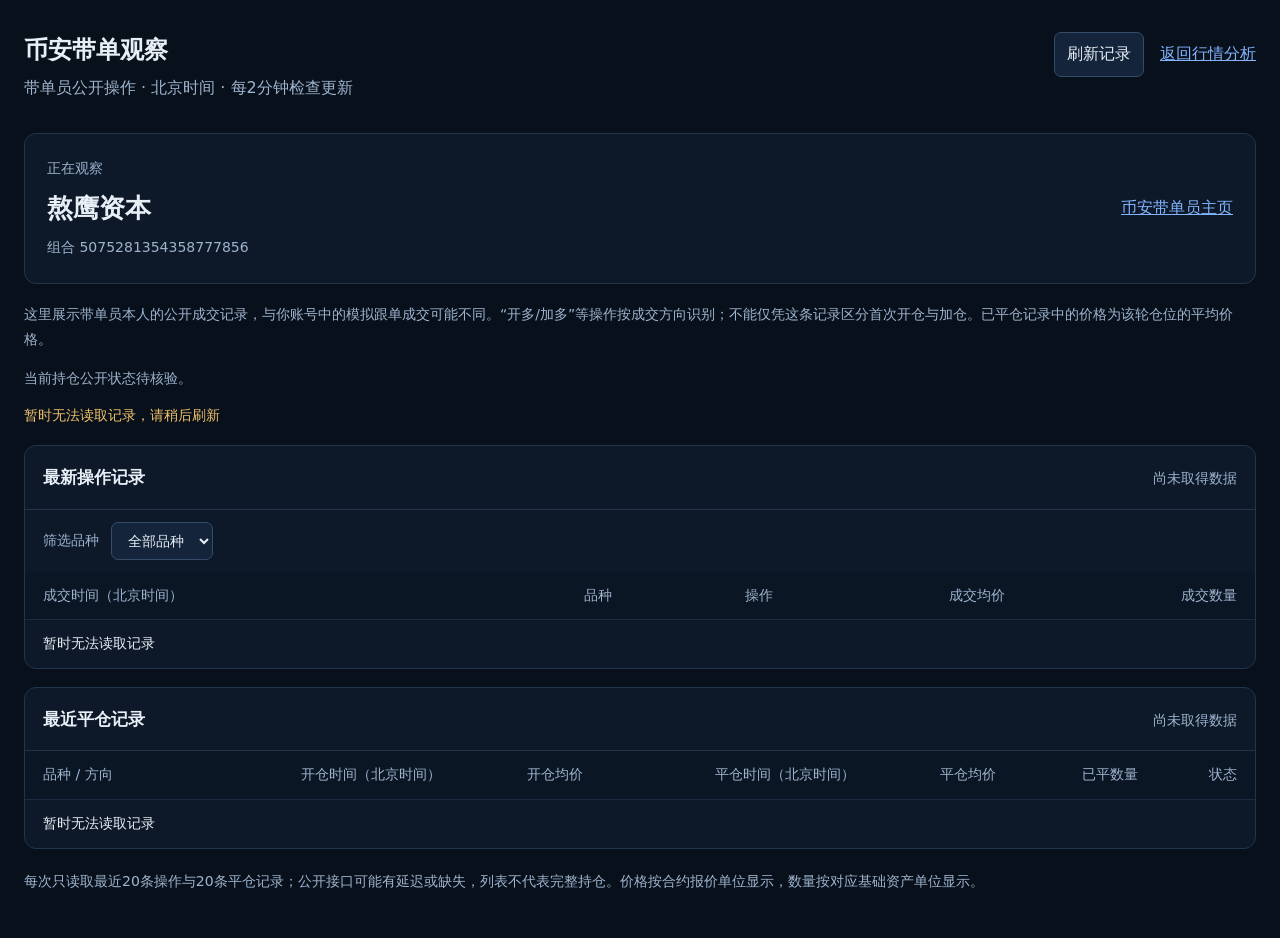
==== public/copy-trading.html @ 7569a9ee "Add authenticated public Binance lead trader observer" ====
<!DOCTYPE html>
<html lang="zh-CN">
<head>
<meta charset="utf-8">
<meta name="viewport" content="width=device-width, initial-scale=1">
<title>币安带单观察 · 最新操作</title>
<link rel="stylesheet" href="paper-trading.css">
<link rel="stylesheet" href="copy-trading.css?v=20261126a">
</head>
<body class="app-page page-binance-copy">
<main class="ui-page-shell">
  <header class="unified-page-header">
    <div class="unified-page-header-copy"><h1>币安带单观察</h1><p>带单员公开操作 · 北京时间 · 每2分钟检查更新</p></div>
    <div class="unified-page-header-actions"><button id="refresh" type="button">刷新记录</button><a href="./">返回行情分析</a></div>
  </header>
  <section class="copy-profile" aria-label="带单员信息">
    <div><span class="eyebrow">正在观察</span><h2 id="trader-name">熬鹰资本</h2><p>组合 5075281354358777856</p></div>
    <a href="https://www.binance.bh/zh-CN/copy-trading/lead-details/5075281354358777856?timeRange=30D" target="_blank" rel="noopener noreferrer">币安带单员主页</a>
  </section>
  <p class="copy-note">这里展示带单员本人的公开成交记录，与你账号中的模拟跟单成交可能不同。“开多/加多”等操作按成交方向识别；不能仅凭这条记录区分首次开仓与加仓。已平仓记录中的价格为该轮仓位的平均价格。</p>
  <p id="position-visibility" class="copy-note">正在核验当前持仓公开状态…</p>
  <p id="refresh-state" role="status" aria-live="polite">正在读取最新记录…</p>
  <section class="copy-panel" aria-labelledby="orders-title">
    <div class="copy-panel-head"><h2 id="orders-title">最新操作记录</h2><span id="orders-state">正在读取…</span></div>
    <label class="copy-filter">筛选品种 <select id="symbol-filter"><option value="">全部品种</option></select></label>
    <div class="copy-table-scroll"><table><thead><tr><th>成交时间（北京时间）</th><th>品种</th><th>操作</th><th>成交均价</th><th>成交数量</th></tr></thead><tbody id="orders-body"><tr><td colspan="5">正在读取…</td></tr></tbody></table></div>
  </section>
  <section class="copy-panel" aria-labelledby="positions-title">
    <div class="copy-panel-head"><h2 id="positions-title">最近平仓记录</h2><span id="positions-state">正在读取…</span></div>
    <div class="copy-table-scroll"><table><thead><tr><th>品种 / 方向</th><th>开仓时间（北京时间）</th><th>开仓均价</th><th>平仓时间（北京时间）</th><th>平仓均价</th><th>已平数量</th><th>状态</th></tr></thead><tbody id="positions-body"><tr><td colspan="7">正在读取…</td></tr></tbody></table></div>
  </section>
  <p class="copy-footnote">每次只读取最近20条操作与20条平仓记录；公开接口可能有延迟或缺失，列表不代表完整持仓。价格按合约报价单位显示，数量按对应基础资产单位显示。</p>
</main>
<script src="copy-trading.js?v=20261126a"></script>
</body>
</html>
---- public/paper-trading.css ----
:root {
  --bg: #06111a;
  --panel: #0b1925;
  --panel-2: #0e1f2d;
  --panel-3: #122534;
  --border: rgba(153, 184, 207, .14);
  --border-strong: rgba(153, 184, 207, .24);
  --text: #f2f6f9;
  --muted: #8298aa;
  --gold: #d7a33d;
  --gold-soft: rgba(215, 163, 61, .13);
  --green: #28d69d;
  --red: #ff6572;
  --blue: #64a4ff;
  --shadow: 0 16px 42px rgba(0, 0, 0, .22);
  --font: "Noto Sans SC", "Source Han Sans SC", "PingFang SC", "Microsoft YaHei UI", system-ui, sans-serif;
}

* { box-sizing: border-box; }
html { background: var(--bg); }
body {
  margin: 0; min-width: 320px; min-height: 100vh; color: var(--text); background: var(--bg);
  font: 14px/1.55 var(--font); -webkit-font-smoothing: antialiased;
}
button, input, textarea, select { font: inherit; }
button { color: inherit; }
button:focus-visible, input:focus-visible, textarea:focus-visible, select:focus-visible {
  outline: 2px solid rgba(100, 164, 255, .75); outline-offset: 2px;
}
.app-shell { min-height: 100vh; }
.brand-mark {
  width: 38px; height: 38px; flex: 0 0 auto; display: grid; place-items: center; color: #efb84f;
  border: 1px solid rgba(215,163,61,.38); border-radius: 10px; background: var(--gold-soft);
}
.top-nav { display: flex; align-items: center; justify-content: flex-end; gap: clamp(20px, 3.5vw, 58px); min-width: 0; }
.nav-button {
  position: relative; flex: 0 0 auto; padding: 13px 2px 15px; border: 0;
  color: #a7b9c8; background: transparent; cursor: pointer; font-size: 13px; font-weight: 700; white-space: nowrap;
}
.nav-button::after { content: ""; position: absolute; left: 50%; bottom: 5px; width: 0; height: 2px; transform: translateX(-50%); border-radius: 2px; background: var(--gold); transition: width .18s ease; }
.nav-button:hover { color: var(--text); }
.nav-button.active { color: #f0bc55; }
.nav-button.active::after { width: 38px; box-shadow: 0 0 12px rgba(215,163,61,.65); }
.workspace { width: min(100%, 2048px); min-width: 0; margin: 0 auto; padding: 14px clamp(14px, 2vw, 34px) 34px; }
.workspace-header {
  display: grid; grid-template-columns: minmax(260px, 1fr) minmax(420px, .95fr); align-items: center; gap: 12px 30px;
  min-height: 66px; margin-bottom: 12px; padding-bottom: 2px; border-bottom: 1px solid rgba(153,184,207,.08);
}
.workspace-brand { display: flex; align-items: center; gap: 12px; min-width: 0; }
.workspace-title h1 { margin: 0 0 2px; font-size: 19px; letter-spacing: .02em; }
.workspace-title p { margin: 0; color: var(--muted); font-size: 11px; }
.symbol-switcher {
  grid-column: 1 / -1;
  display: flex; gap: 3px; padding: 4px; overflow-x: auto; border: 1px solid var(--border); border-radius: 8px;
  background: rgba(255,255,255,.018); scrollbar-width: none;
}
.symbol-switcher::-webkit-scrollbar { display: none; }
.symbol-button, .frame-button, .side-toggle, .filter-button {
  flex: 0 0 auto; padding: 7px 11px; border: 1px solid transparent; border-radius: 6px; color: var(--muted);
  background: transparent; cursor: pointer; font-size: 12px; font-weight: 650;
}
.symbol-button:hover, .frame-button:hover { color: var(--text); }
.symbol-button.active, .frame-button.active { color: var(--text); border-color: rgba(215,163,61,.23); background: var(--gold-soft); }
.live-state {
  display: inline-flex; align-items: center; gap: 7px; padding: 0; white-space: nowrap; color: var(--muted); font-size: 10px;
}
.live-dot { width: 7px; height: 7px; border-radius: 50%; background: var(--muted); }
.live-state.connected { color: #aeead7; }
.live-state.connected .live-dot { background: var(--green); box-shadow: 0 0 0 4px rgba(40,214,157,.1); }
body:not(.monitor-active) .symbol-switcher { display: none; }
.account-strip {
  display: grid; grid-template-columns: repeat(5, minmax(0, 1fr)) auto; margin-bottom: 10px; border: 1px solid var(--border);
  border-radius: 9px; background: var(--panel); overflow: hidden;
}
.account-metric { padding: 12px 16px; border-right: 1px solid rgba(255,255,255,.055); }
.account-metric span { display: block; margin-bottom: 3px; color: var(--muted); font-size: 11px; }
.account-metric b { font-size: 17px; font-variant-numeric: tabular-nums; white-space: nowrap; }
.metric-positive, .data-table td.metric-positive { color: var(--red); }
.metric-negative, .data-table td.metric-negative { color: var(--green); }
.ghost-button, .secondary-button, .danger-button, .primary-button {
  border-radius: 7px; cursor: pointer; font-weight: 700;
}
.ghost-button { margin: 10px 12px; padding: 8px 12px; border: 1px solid rgba(215,163,61,.28); color: #e7bf69; background: transparent; font-size: 11px; }
.error-banner { display: none; margin-bottom: 10px; padding: 10px 13px; border: 1px solid rgba(255,101,114,.28); border-radius: 8px; color: #ffadb4; background: rgba(255,101,114,.08); }
.error-banner.visible { display: block; }
.app-view { display: none; }
.app-view.active { display: block; }
.panel { border: 1px solid var(--border); border-radius: 10px; background: var(--panel); box-shadow: var(--shadow); }
.visually-hidden { position: absolute; width: 1px; height: 1px; padding: 0; margin: -1px; overflow: hidden; clip: rect(0,0,0,0); white-space: nowrap; border: 0; }

.monitor-overview { display: grid; grid-template-columns: minmax(340px, 1.35fr) minmax(250px, .9fr) minmax(250px, .9fr); gap: 12px; }
.monitor-price-card, .monitor-stat-card { min-height: 180px; padding: 22px 24px; }
.monitor-price-card { border-color: rgba(215,163,61,.3); background: linear-gradient(110deg, rgba(215,163,61,.10), rgba(11,25,37,.98) 72%); }
.monitor-card-head { display: flex; align-items: center; justify-content: space-between; gap: 14px; }
.monitor-eyebrow { color: #8fb8d5; font-size: 11px; letter-spacing: .06em; }
.monitor-price-card .price-line { margin-top: 27px; }
.monitor-price-card .price { font-size: clamp(45px, 4.3vw, 66px); }
.monitor-meta { display: flex; gap: 18px; margin-top: 22px; color: var(--muted); font-size: 10px; }
.monitor-stat-card > span { display: block; color: #8fb8d5; font-size: 11px; }
.monitor-stat-card .day-change-value { margin-top: 25px; font-size: clamp(36px, 3.4vw, 52px); }
.monitor-stat-card small { display: block; margin-top: 16px; color: var(--muted); }
.monitor-range { margin-top: 25px; gap: 14px; }
.monitor-range div { font-size: 12px; }
.monitor-notice { display: flex; justify-content: space-between; gap: 18px; margin: 12px 0 21px; padding: 12px 14px; border: 1px solid rgba(100,164,255,.24); border-radius: 9px; color: #9fc8e8; background: rgba(100,164,255,.035); font-size: 10px; }
.monitor-notice strong { color: #d8e8f4; text-align: right; white-space: nowrap; }
.section-heading { display: flex; align-items: end; justify-content: space-between; gap: 18px; margin: 0 2px 9px; }
.section-heading h2 { margin: 0; font-size: 18px; }
.section-heading span { color: var(--muted); font-size: 10px; }
.monitor-zone-layout { display: grid; grid-template-columns: repeat(3, minmax(0, 1fr)); gap: 14px; align-items: stretch; }
.monitor-zone-card { min-width: 0; padding: 14px 16px; }
.monitor-zone-card .zone-map-list { gap: 6px; }
.monitor-zone-card .zone-band { min-height: 58px; padding: 11px 15px; }
.monitor-zone-card .zone-band-copy strong { font-size: 12px; }
.monitor-zone-card .zone-band-copy small { font-size: 9px; }
.monitor-zone-card .zone-band-price { font-size: 13px; font-weight: 750; }
.market-analysis-card { min-width: 0; padding: 18px; background: linear-gradient(145deg, rgba(100,164,255,.045), rgba(11,25,37,.98)); }
.market-analysis-head { display: flex; align-items: center; justify-content: space-between; gap: 12px; }
.market-analysis-head h3 { margin: 0; font-size: 17px; }
.market-analysis-head span { padding: 5px 9px; border: 1px solid rgba(215,163,61,.32); border-radius: 6px; color: #efba52; background: rgba(215,163,61,.08); font-size: 10px; font-weight: 700; }
.market-analysis-summary { min-height: 52px; margin: 18px 0 14px; padding: 10px 0 10px 14px; border-left: 3px solid var(--gold); color: #eaf1f6; font-size: 14px; font-weight: 700; }
.market-analysis-metrics { overflow: hidden; border: 1px solid var(--border); border-radius: 8px; }
.market-analysis-metrics > div { display: flex; align-items: center; justify-content: space-between; gap: 12px; min-height: 43px; padding: 8px 11px; border-bottom: 1px solid rgba(255,255,255,.055); }
.market-analysis-metrics > div:last-child { border-bottom: 0; }
.market-analysis-metrics span { color: var(--muted); font-size: 11px; }
.market-analysis-metrics b { color: var(--blue); font-size: 12px; font-variant-numeric: tabular-nums; text-align: right; }
.market-analysis-metrics b.metric-negative { color: var(--red); }
.market-analysis-metrics b.metric-positive { color: var(--green); }
.market-position { margin-top: 15px; }
.market-position-label { display: grid; grid-template-columns: 1fr auto 1fr; align-items: center; gap: 8px; color: var(--muted); font-size: 9px; }
.market-position-label span:last-child { color: var(--red); text-align: right; }
.market-position-label span:first-child { color: var(--green); }
.market-position-label strong { color: var(--blue); font-size: 10px; }
.market-position-track { position: relative; height: 7px; margin-top: 8px; border-radius: 999px; background: linear-gradient(90deg, var(--green) 0 20%, var(--blue) 20% 80%, var(--red) 80% 100%); }
.market-position-track i { position: absolute; left: 50%; top: 50%; width: 14px; height: 14px; transform: translate(-50%, -50%); border: 2px solid #07131d; border-radius: 50%; background: var(--blue); box-shadow: 0 0 0 2px rgba(100,164,255,.28); transition: left .25s ease; }
.market-analysis-observation { margin: 16px 0 0; padding: 11px 12px; border: 1px solid rgba(100,164,255,.27); border-radius: 7px; color: #bad4e8; background: rgba(100,164,255,.055); font-size: 10px; }
.volume-profile-card { display: flex; min-width: 0; padding: 18px; flex-direction: column; background: linear-gradient(145deg, rgba(73,167,215,.035), rgba(11,25,37,.98)); }
.volume-profile-head { display: flex; align-items: flex-start; justify-content: space-between; gap: 12px; }
.volume-profile-head h3 { margin: 0; font-size: 17px; }
.volume-profile-head p { margin: 2px 0 0; color: var(--muted); font-size: 9px; }
.volume-profile-head > span { flex: 0 0 auto; padding: 4px 8px; border: 1px solid rgba(73,167,215,.35); border-radius: 999px; color: #7eb9e8; background: rgba(73,167,215,.08); font-size: 9px; }
.volume-profile-metrics { display: grid; grid-template-columns: repeat(3, minmax(0,1fr)); gap: 7px; margin-top: 12px; }
.volume-profile-metrics > div { min-width: 0; padding: 9px; border: 1px solid var(--border); border-radius: 7px; background: rgba(100,164,255,.035); }
.volume-profile-metrics span { display: block; min-height: 28px; color: var(--muted); font-size: 9px; line-height: 1.35; }
.volume-profile-metrics b { display: block; margin-top: 3px; overflow: hidden; color: #eaf1f6; font-size: 11px; font-variant-numeric: tabular-nums; text-overflow: ellipsis; white-space: nowrap; }
.volume-profile-bars { display: grid; grid-template-rows: repeat(5, minmax(22px, 1fr)); gap: 8px; min-height: 130px; margin: 18px 0 10px; flex: 1 1 auto; align-content: stretch; }
.volume-profile-row { display: grid; grid-template-columns: 47px minmax(0,1fr); align-items: center; gap: 8px; }
.volume-profile-row span { color: #6f899d; font-size: 9px; font-variant-numeric: tabular-nums; text-align: right; }
.volume-profile-row i { display: block; min-width: 2px; height: 6px; border-radius: 0 999px 999px 0; background: linear-gradient(90deg,#276381,#49a7d7); }
.volume-profile-row.poc span { color: #f2b62d; font-weight: 750; }
.volume-profile-row.poc i { background: linear-gradient(90deg,#a97516,#f2b62d); }
.volume-profile-status { margin: 0; color: #81a8c3; font-size: 9px; }
.volume-profile-disclaimer { margin: 5px 0 0; color: #657f92; font-size: 9px; line-height: 1.5; }
.monitor-chart-card { margin-top: 14px; overflow: hidden; }
.monitor-chart-card .chart-head { padding: 14px 16px 10px; }
.monitor-chart-card .chart-wrap { height: 500px; }
.monitor-methods { display: grid; grid-template-columns: repeat(3, minmax(0, 1fr)); gap: 12px; margin-top: 14px; }
.method-card { padding: 16px; }
.method-card > span { display: block; margin-bottom: 6px; color: var(--gold); font-size: 10px; letter-spacing: .08em; }
.method-card b { font-size: 13px; }
.method-card p { margin: 7px 0 0; color: var(--muted); font-size: 10px; }
.zone-map-list > .empty-row { padding: 34px; color: var(--muted); text-align: center; }
.desk-grid { display: grid; grid-template-columns: minmax(0, 1.95fr) minmax(330px, .82fr); gap: 10px; }
.market-panel { min-width: 0; overflow: hidden; }
.market-summary {
  display: grid; grid-template-columns: minmax(260px, 1.3fr) repeat(2, minmax(160px, .7fr)); min-height: 90px;
  border-bottom: 1px solid var(--border);
}
.market-price-block, .market-stat { padding: 13px 16px; }
.market-price-block { border-right: 1px solid var(--border); }
.market-price-head { display: flex; align-items: center; justify-content: space-between; gap: 12px; color: var(--muted); font-size: 11px; }
.price-line { display: flex; align-items: baseline; gap: 8px; margin-top: 8px; }
.price { font-size: clamp(32px, 3.2vw, 48px); line-height: 1; font-weight: 760; letter-spacing: -.035em; font-variant-numeric: tabular-nums; }
.unit { color: var(--muted); font-size: 11px; }
.market-stat { border-right: 1px solid var(--border); }
.market-stat:last-child { border-right: 0; }
.market-stat > span { display: block; margin-bottom: 8px; color: var(--muted); font-size: 11px; }
.day-change-value { margin: 0 0 5px; color: var(--muted); font-size: 25px; font-weight: 760; font-variant-numeric: tabular-nums; }
.day-change-value.positive { color: var(--red); }
.day-change-value.negative { color: var(--green); }
.market-stat small { color: var(--muted); }
.range-pair { display: grid; gap: 5px; }
.range-pair div { display: flex; justify-content: space-between; gap: 10px; font-size: 11px; }
.range-pair span { color: var(--muted); }
.range-pair b { font-variant-numeric: tabular-nums; }
.chart-head { display: flex; align-items: center; justify-content: space-between; gap: 12px; padding: 10px 14px 7px; }
.chart-head h2 { margin: 0 0 2px; font-size: 14px; }
.chart-head p { margin: 0; color: var(--muted); font-size: 10px; }
.frame-group { display: flex; gap: 3px; padding: 3px; border: 1px solid var(--border); border-radius: 7px; }
.chart-wrap { position: relative; height: 430px; overflow: hidden; background: #081620; }
#price-chart { display: block; width: 100%; height: 100%; touch-action: none; }
.chart-tooltip {
  position: absolute; z-index: 3; display: none; min-width: 160px; padding: 9px 11px; pointer-events: none;
  border: 1px solid var(--border-strong); border-radius: 7px; color: var(--text); background: rgba(5,13,20,.95); font-size: 11px;
}
.chart-tooltip.visible { display: block; }
.tooltip-grid { display: grid; grid-template-columns: auto auto; gap: 3px 12px; margin-top: 6px; }
.tooltip-grid span { color: var(--muted); }
.tooltip-grid b { text-align: right; font-variant-numeric: tabular-nums; }
.chart-foot { display: flex; justify-content: space-between; gap: 10px; padding: 7px 14px 10px; color: var(--muted); font-size: 10px; }
.order-ticket { padding: 12px; }
.ticket-head { display: flex; justify-content: space-between; align-items: center; margin-bottom: 10px; }
.ticket-head h2 { margin: 0; font-size: 15px; }
.simulation-label { color: var(--muted); font-size: 10px; }
.side-selector { display: grid; grid-template-columns: 1fr 1fr; margin-bottom: 12px; border: 1px solid var(--border); border-radius: 7px; overflow: hidden; }
.side-toggle { border-radius: 0; padding: 9px; }
.side-toggle[data-side="long"].active { color: #d6fff1; background: rgba(40,214,157,.24); }
.side-toggle[data-side="short"].active { color: #ffe4e7; background: rgba(255,101,114,.21); }
.form-grid { display: grid; gap: 10px; }
.field { display: grid; gap: 5px; }
.field > span, .reason-group > span { color: var(--muted); font-size: 11px; }
.input-wrap { position: relative; }
.input-wrap input, .field > input, .field textarea, .field select {
  width: 100%; border: 1px solid var(--border); border-radius: 6px; color: var(--text); background: #081620;
}
.field > input[readonly] { color: #9fe8cf; background: rgba(40,214,157,.035); cursor: default; }
.field > input:disabled, .field select:disabled { color: #61798b; background: rgba(255,255,255,.012); cursor: not-allowed; opacity: .72; }
.input-wrap input, .field > input, .field select { height: 38px; padding: 0 11px; }
.input-wrap input { padding-right: 48px; }
.field textarea { min-height: 62px; padding: 9px 10px; resize: vertical; }
.input-suffix { position: absolute; right: 10px; top: 50%; transform: translateY(-50%); color: var(--muted); font-size: 10px; pointer-events: none; }
.order-preview { display: grid; grid-template-columns: repeat(3, 1fr); gap: 7px; }
.preview-item { padding: 8px; border: 1px solid rgba(255,255,255,.055); border-radius: 6px; background: rgba(255,255,255,.018); }
.preview-item span { display: block; color: var(--muted); font-size: 10px; }
.preview-item b { display: block; margin-top: 3px; font-size: 12px; font-variant-numeric: tabular-nums; }
.reason-list { display: grid; grid-template-columns: 1fr 1fr; gap: 7px 8px; margin-top: 6px; }
.reason-option { display: flex; align-items: center; gap: 6px; color: #c9d5de; font-size: 11px; }
.reason-option input { accent-color: var(--gold); }
.primary-button { width: 100%; padding: 10px 14px; border: 1px solid #cf9b34; color: #fff3cf; background: linear-gradient(#b9801b, #8c6014); }
.primary-button:hover { filter: brightness(1.08); }
.ticket-disclaimer { margin: 8px 0 0; color: var(--muted); text-align: center; font-size: 10px; }
.form-error { min-height: 18px; margin: 0; color: #ff9ea7; font-size: 10px; }
.section-panel { margin-top: 10px; overflow: hidden; }
.section-toolbar { display: flex; align-items: center; justify-content: space-between; gap: 12px; min-height: 46px; padding: 8px 13px; border-bottom: 1px solid var(--border); }
.section-toolbar h2 { margin: 0; font-size: 14px; }
.section-toolbar p { margin: 2px 0 0; color: var(--muted); font-size: 10px; }
.toolbar-actions { display: flex; align-items: center; gap: 7px; flex-wrap: wrap; }
.secondary-button { padding: 7px 10px; border: 1px solid var(--border-strong); color: #c9d5de; background: rgba(255,255,255,.02); font-size: 10px; }
.danger-button { padding: 7px 10px; border: 1px solid rgba(255,101,114,.3); color: #ffabb2; background: rgba(255,101,114,.07); font-size: 10px; }
.table-wrap { overflow-x: auto; }
.data-table { width: 100%; border-collapse: collapse; min-width: 980px; }
.data-table th, .data-table td { padding: 9px 11px; border-bottom: 1px solid rgba(255,255,255,.055); text-align: left; white-space: nowrap; font-size: 11px; }
.data-table th { color: var(--muted); font-weight: 550; background: rgba(255,255,255,.012); }
.data-table td { color: #cbd7df; font-variant-numeric: tabular-nums; }
.paired-value { display: grid; gap: 2px; }
.paired-value span:first-child { color: #a9c0d1; }
.paired-value span:last-child { color: var(--muted); }
.open-position-badge { display: inline-block; width: max-content; color: var(--gold); font-size: 10px; font-style: normal; font-weight: 700; }
.realized-label { color: var(--muted); font-size: 9px; font-weight: 500; }
.data-table tbody tr:hover { background: rgba(255,255,255,.018); }
.empty-row td { padding: 30px 12px; color: var(--muted); text-align: center; }
.direction-long { color: var(--green) !important; font-weight: 700; }
.direction-short { color: var(--red) !important; font-weight: 700; }
.row-actions { display: flex; gap: 5px; }
.row-button { padding: 4px 7px; border: 1px solid var(--border); border-radius: 5px; color: #cbd7df; background: transparent; cursor: pointer; font-size: 10px; }
.row-button.close { border-color: rgba(215,163,61,.35); color: #efc874; }
.zones-layout { display: grid; grid-template-columns: minmax(0,1.4fr) minmax(300px,.6fr); gap: 10px; margin-top: 10px; }
.zone-map-card { padding: 13px; }
.zone-map-card h2 { margin: 0 0 10px; font-size: 14px; }
.zone-map-list { display: grid; gap: 5px; }
.zone-band { display: grid; grid-template-columns: minmax(0,1fr) auto; align-items: center; gap: 15px; min-height: 51px; padding: 9px 13px; border-left: 3px solid transparent; }
.zone-band.resistance { border-left-color: var(--red); background: rgba(255,101,114,.07); }
.zone-band.support { border-left-color: var(--green); background: rgba(40,214,157,.07); }
.zone-band.current { border-top: 1px dashed rgba(100,164,255,.38); border-bottom: 1px dashed rgba(100,164,255,.38); background: rgba(100,164,255,.025); }
.zone-band-copy strong { display: block; margin-bottom: 1px; font-size: 11px; }
.zone-band-copy small { display: block; color: var(--muted); font-size: 9px; }
.zone-band-price { font-size: 12px; font-variant-numeric: tabular-nums; }
.zone-band.current strong, .zone-band.current .zone-band-price { color: var(--blue); }
.notice-panel { padding: 13px; color: #b9c8d3; font-size: 11px; }
.notice-panel h3 { margin: 0 0 8px; color: var(--text); font-size: 13px; }
.notice-status { padding-top: 9px; border-top: 1px solid var(--border); color: var(--muted); }
.page-head { display: flex; align-items: center; justify-content: space-between; gap: 12px; margin-bottom: 10px; }
.page-head h2 { margin: 0 0 3px; font-size: 19px; }
.page-head p { margin: 0; color: var(--muted); font-size: 11px; }
.filter-select, .search-input {
  min-height: 34px; padding: 0 10px; border: 1px solid var(--border); border-radius: 6px; color: #cbd7df; background: var(--panel); font-size: 11px;
}
.journal-layout { display: grid; gap: 10px; }
.simulation-capital-panel { margin-bottom: 10px; padding: 13px 16px; }
.simulation-capital-head { display: flex; align-items: center; justify-content: space-between; gap: 14px; margin-bottom: 10px; }
.simulation-capital-head h2 { margin: 0; font-size: 14px; }
.simulation-capital-head p { margin: 2px 0 0; color: var(--muted); font-size: 9px; }
.simulation-capital-head > span { color: #a9cfff; font-size: 9px; white-space: nowrap; }
.cloud-sync-status { display: inline-flex; align-items: center; gap: 6px; }
.cloud-sync-status i { width: 7px; height: 7px; border-radius: 50%; background: #67a9ff; box-shadow: 0 0 0 3px rgba(103,169,255,.1); }
.cloud-sync-status[data-state="synced"] { color: #52dcae; }
.cloud-sync-status[data-state="synced"] i { background: #2ad6a0; box-shadow: 0 0 0 3px rgba(42,214,160,.1); }
.cloud-sync-status[data-state="offline"], .cloud-sync-status[data-state="error"] { color: #ffbd66; }
.cloud-sync-status[data-state="offline"] i, .cloud-sync-status[data-state="error"] i { background: #ffb84d; box-shadow: 0 0 0 3px rgba(255,184,77,.1); }
.simulation-capital-grid { display: grid; grid-template-columns: repeat(5,minmax(0,1fr)); gap: 8px; }
.simulation-capital-item { min-width: 0; padding: 9px 11px; border: 1px solid rgba(255,255,255,.06); border-radius: 7px; background: rgba(255,255,255,.018); }
.simulation-capital-item > span { display: block; color: var(--muted); font-size: 9px; }
.simulation-capital-item > strong { display: block; margin-top: 3px; font-size: 14px; font-variant-numeric: tabular-nums; white-space: nowrap; }
.simulation-capital-input > div { display: grid; grid-template-columns: minmax(0,1fr) auto auto; align-items: center; gap: 6px; margin-top: 2px; }
.simulation-capital-input input { width: 100%; min-width: 0; height: 26px; padding: 0; border: 0; color: var(--text); background: transparent; font-size: 14px; font-weight: 700; font-variant-numeric: tabular-nums; }
.simulation-capital-input em { color: var(--muted); font-size: 9px; font-style: normal; }
.simulation-capital-input button { padding: 4px 7px; border: 1px solid var(--border-strong); border-radius: 5px; color: #cbd7df; background: transparent; cursor: pointer; font-size: 9px; }
.simulation-capital-input button:hover { color: var(--text); background: rgba(255,255,255,.035); }
.simulation-panel { padding: 16px; border-color: rgba(100,164,255,.27); background: linear-gradient(110deg, rgba(100,164,255,.035), rgba(11,25,37,.98) 58%); }
.simulation-panel-head { padding: 0 2px 13px; margin-bottom: 14px; border-bottom: 1px solid var(--border); }
.simulation-panel-head > div > span { color: var(--blue); font-size: 9px; letter-spacing: .12em; }
.simulation-panel-head h3 { margin: 2px 0 1px; font-size: 15px; }
.simulation-panel-head p { margin: 0; color: var(--muted); font-size: 10px; }
.simulation-layout { display: grid; grid-template-columns: minmax(430px,34%) minmax(0,66%); gap: 14px; align-items: stretch; }
.simulation-ticket { min-width: 0; padding: 14px; border: 1px solid var(--border); border-radius: 8px; background: rgba(5,17,26,.5); }
.simulation-ticket-head { display: flex; align-items: center; justify-content: space-between; margin-bottom: 12px; }
.simulation-ticket-head strong { font-size: 12px; }
.simulation-ticket-head span { color: var(--muted); font-size: 9px; }
.simulation-ticket > .field + .field { margin-top: 10px; }
.simulation-side-field { margin-top: 10px; }
.simulation-side-selector { display: grid; grid-template-columns: 1fr 1fr; padding: 3px; border: 1px solid var(--border); border-radius: 7px; background: #081620; }
.simulation-side-button { height: 34px; border: 0; border-radius: 5px; color: var(--muted); background: transparent; cursor: pointer; font-size: 11px; font-weight: 700; }
.simulation-side-button[data-side="long"].active { color: #d7fff1; background: rgba(40,214,157,.18); }
.simulation-side-button[data-side="short"].active { color: #ffe1e4; background: rgba(255,101,114,.18); }
.simulation-price-reference { display: flex; align-items: center; justify-content: space-between; margin-top: 9px; color: var(--muted); font-size: 9px; }
.simulation-price-reference b { color: #a9cfff; font-size: 10px; font-variant-numeric: tabular-nums; }
.simulation-price-reference button { padding: 0; border: 0; color: #8ebcff; background: transparent; cursor: pointer; font-size: 9px; }
.simulation-price-reference button:hover { color: #c3dbff; }
.simulation-field-row { display: grid; grid-template-columns: 1fr 1fr; gap: 10px; margin-top: 10px; }
.simulation-entry-reasons { margin-top: 10px; padding: 10px 11px; border: 1px solid rgba(211,161,58,.3); border-radius: 7px; background: rgba(211,161,58,.035); }
.simulation-entry-reasons .reason-list { grid-template-columns: repeat(3,minmax(0,1fr)); }
.simulation-submit { height: 41px; margin-top: 13px; }
.simulation-form-error { min-height: 0; margin: 8px 0 0; color: #7890a2; line-height: 1.6; }
.simulation-form-error.error { color: #ff9ea7; }
.simulation-quote { display: flex; min-width: 0; min-height: 540px; padding: 16px 18px; flex-direction: column; border: 1px solid rgba(40,214,157,.23); border-radius: 8px; background: linear-gradient(145deg, rgba(40,214,157,.06), rgba(8,22,32,.98)); }
.simulation-quote-head { display: flex; align-items: center; justify-content: space-between; color: var(--muted); font-size: 10px; }
.simulation-connection { display: inline-flex; align-items: center; gap: 6px; color: var(--muted); }
.simulation-connection i { width: 7px; height: 7px; border-radius: 50%; background: var(--muted); }
.simulation-connection.connected { color: #a7ead4; }
.simulation-connection.connected i { background: var(--green); box-shadow: 0 0 0 4px rgba(40,214,157,.09); }
.simulation-quote-symbol { margin-top: 15px; color: #b9ccda; font-size: 11px; letter-spacing: .04em; }
.simulation-price-line { display: flex; align-items: flex-end; justify-content: space-between; gap: 16px; margin: 7px 0 5px; }
.simulation-price-line > div { display: flex; align-items: baseline; gap: 10px; }
.simulation-price-line strong { font-size: clamp(38px,4vw,58px); line-height: 1.05; letter-spacing: -.035em; font-variant-numeric: tabular-nums; }
.simulation-price-line b { color: var(--muted); font-size: 12px; }
.simulation-price-line b.positive { color: var(--red); }
.simulation-price-line b.negative { color: var(--green); }
.simulation-price-line time { margin-bottom: 7px; color: var(--muted); font-size: 9px; }
.simulation-price-spark { display: block; width: 100%; height: auto; min-height: 260px; margin: 10px 0 16px; flex: 1 1 260px; }
.simulation-quote-stats { display: grid; grid-template-columns: repeat(4,minmax(0,1fr)); gap: 7px; }
.simulation-quote-stats > div { padding: 8px 9px; border: 1px solid rgba(255,255,255,.055); border-radius: 6px; background: rgba(255,255,255,.018); }
.simulation-quote-stats span { display: block; color: var(--muted); font-size: 9px; }
.simulation-quote-stats b { display: block; margin-top: 2px; font-size: 11px; font-variant-numeric: tabular-nums; }
.simulation-quote > p { margin: 10px 0 0; padding-top: 9px; flex: 0 0 auto; border-top: 1px solid var(--border); color: #7890a2; font-size: 9px; }
.simulation-records { margin-bottom: 10px; }
.record-toolbar-actions { display: flex; align-items: center; gap: 9px; }
.record-entry-button { padding: 7px 11px; border: 1px solid #d3a13a; border-radius: 6px; color: #201807; background: linear-gradient(180deg,#efbf58,#d49a2c); cursor: pointer; font-size: 10px; font-weight: 800; box-shadow: 0 6px 18px rgba(215,163,61,.13); }
.record-entry-button:hover { filter: brightness(1.06); }
.simulation-table { min-width: 1260px; }
.current-position-table { min-width: 1390px; }
.liquidation-price { min-width: 112px; }
.liquidation-price b { display: block; color: #f2d48c; font-variant-numeric: tabular-nums; white-space: nowrap; }
.liquidation-price small { display: block; margin-top: 3px; color: var(--muted); font-size: 9px; white-space: nowrap; }
.liquidation-price.near b { color: #f1b84b; }
.liquidation-price.critical b,
.liquidation-price.critical small { color: var(--red); }
.simulation-status { display: block; margin-top: 2px; color: var(--muted); font-size: 9px; }
.simulation-status.open { color: var(--gold); }
.record-symbol-line { display: flex; align-items: center; gap: 6px; }
.record-reasons { min-width: 130px; color: #b9cbd8; white-space: normal; line-height: 1.55; }
.simulation-levels { display: grid; gap: 2px; }
.simulation-levels span { color: var(--muted); font-size: 9px; }
.trade-entry-panel { padding: 16px; }
.trade-modal[hidden] { display: none; }
.trade-modal { position: fixed; inset: 0; z-index: 50; display: grid; place-items: center; padding: 24px; }
.trade-modal-backdrop { position: absolute; inset: 0; background: rgba(1,8,13,.78); backdrop-filter: blur(3px); }
.trade-modal-dialog { position: relative; z-index: 1; width: min(1120px, 100%); max-height: calc(100vh - 48px); overflow-y: auto; border-color: rgba(153,184,207,.26); box-shadow: 0 28px 90px rgba(0,0,0,.52); }
body.modal-open { overflow: hidden; }
.entry-panel-head { display: flex; align-items: center; justify-content: space-between; gap: 12px; margin-bottom: 14px; }
.entry-panel-head span { color: var(--gold); font-size: 9px; letter-spacing: .12em; }
.entry-panel-head h3 { margin: 2px 0 0; font-size: 15px; }
.modal-close-button { display: grid; place-items: center; width: 34px; height: 34px; padding: 0; border: 0; border-radius: 7px; color: #9fb2c0; background: transparent; cursor: pointer; font-size: 24px; line-height: 1; }
.modal-close-button:hover { color: var(--text); background: rgba(255,255,255,.045); }
.trade-entry-grid { display: grid; grid-template-columns: repeat(4, minmax(0, 1fr)); gap: 12px; }
.entry-reasons { grid-column: 1 / -1; padding: 10px 12px; border: 1px solid rgba(255,255,255,.055); border-radius: 7px; background: rgba(255,255,255,.012); }
.entry-reasons .reason-list { grid-template-columns: repeat(6, minmax(0, 1fr)); gap: 12px; }
.entry-note { grid-column: 1 / -1; }
.fill-sections { display: grid; grid-template-columns: repeat(2, minmax(0,1fr)); gap: 12px; margin-top: 14px; }
.fill-panel { min-width: 0; padding: 12px; border: 1px solid rgba(255,255,255,.07); border-radius: 8px; background: rgba(255,255,255,.012); }
.fill-panel-head { display: flex; align-items: flex-start; justify-content: space-between; gap: 12px; margin-bottom: 10px; }
.fill-panel-head h4 { margin: 0; font-size: 12px; }
.fill-panel-head p { margin: 3px 0 0; color: var(--muted); font-size: 9px; }
.fill-panel-head .secondary-button { flex: 0 0 auto; }
.fill-list { display: grid; gap: 7px; }
.fill-empty { margin: 0; padding: 13px 10px; border: 1px dashed rgba(255,255,255,.07); border-radius: 6px; color: var(--muted); text-align: center; font-size: 10px; }
.fill-row { display: grid; grid-template-columns: 34px minmax(155px,1.25fr) minmax(100px,.8fr) minmax(90px,.65fr) 28px; align-items: end; gap: 7px; }
.fill-row-index { align-self: center; color: var(--gold); font-size: 10px; text-align: center; }
.fill-row .field span { font-size: 9px; }
.fill-row .field input { width: 100%; }
.fill-remove { width: 28px; height: 38px; padding: 0; border: 1px solid rgba(255,101,114,.25); border-radius: 6px; color: #ffabb2; background: rgba(255,101,114,.035); cursor: pointer; }
.fill-remove:hover { background: rgba(255,101,114,.09); }
.entry-actions { display: flex; align-items: center; justify-content: flex-end; gap: 14px; margin-top: 13px; }
.entry-actions .form-error { flex: 1; }
.entry-actions .primary-button { width: auto; min-width: 180px; }
.modal-cancel-button { min-width: 80px; }
.row-button.delete { border-color: rgba(255,101,114,.25); color: #ffabb2; }
.fill-details { margin-top: 4px; color: var(--muted); font-size: 9px; }
.fill-details summary { width: max-content; color: #7fa4be; cursor: pointer; list-style-position: inside; }
.fill-detail-list { display: grid; gap: 3px; min-width: 230px; margin-top: 5px; padding: 7px 8px; border: 1px solid var(--border); border-radius: 6px; background: #091923; }
.fill-detail-list span { color: #a9c0d1 !important; }
.week-controls { display: flex; align-items: center; gap: 7px; }
.week-label { min-width: 150px; text-align: center; font-weight: 700; font-variant-numeric: tabular-nums; }
.review-metrics { display: grid; grid-template-columns: repeat(6, minmax(0,1fr)); border-bottom: 1px solid var(--border); }
.review-metric { padding: 13px; border-right: 1px solid rgba(255,255,255,.055); }
.review-metric:last-child { border-right: 0; }
.review-metric span { display: block; margin-bottom: 4px; color: var(--muted); font-size: 10px; }
.review-metric b { font-size: 16px; font-variant-numeric: tabular-nums; }
.review-grid { display: grid; grid-template-columns: minmax(0,1.3fr) minmax(340px,.7fr); gap: 10px; margin-top: 10px; }
.review-chart-panel, .insight-panel, .habit-panel { padding: 14px; }
.review-chart-panel h3, .insight-panel h3, .habit-panel h3 { margin: 0 0 10px; font-size: 14px; }
.equity-chart { width: 100%; height: 220px; display: block; background: #081620; border: 1px solid rgba(255,255,255,.05); border-radius: 7px; }
.insight-list { display: grid; gap: 9px; }
.insight-item { padding: 11px; border-left: 3px solid var(--blue); background: rgba(100,164,255,.045); }
.insight-item.problem { border-left-color: var(--red); background: rgba(255,101,114,.045); }
.insight-item.next { border-left-color: var(--green); background: rgba(40,214,157,.045); }
.insight-item b { display: block; margin-bottom: 4px; font-size: 12px; }
.insight-item p { margin: 0; color: #bdcad4; font-size: 11px; }
.confidence { display: inline-block; margin-left: 6px; color: var(--gold); font-size: 10px; font-weight: 600; }
.habit-list { display: grid; }
.habit-row { display: grid; grid-template-columns: 150px 1fr 90px; gap: 12px; padding: 10px 0; border-bottom: 1px solid rgba(255,255,255,.055); }
.habit-row span { color: var(--muted); font-size: 11px; }
.habit-row b { font-size: 11px; }
.habit-row em { color: var(--gold); font-size: 10px; font-style: normal; text-align: right; }
.toast {
  position: fixed; right: 18px; bottom: 18px; z-index: 30; transform: translateY(20px); opacity: 0; pointer-events: none;
  max-width: 360px; padding: 11px 14px; border: 1px solid var(--border-strong); border-radius: 8px; color: var(--text); background: #102332;
  box-shadow: var(--shadow); transition: .2s ease;
}
.toast.visible { transform: translateY(0); opacity: 1; }
.toast.error { border-color: rgba(255,101,114,.35); }

/* Price-action backtest */
.backtest-view { color: var(--text); }
.backtest-page-head { display: flex; align-items: center; justify-content: space-between; gap: 20px; margin-bottom: 14px; }
.backtest-page-head h2 { margin: 0; font-size: 23px; letter-spacing: .01em; }
.backtest-page-head p { margin: 2px 0 0; color: var(--muted); font-size: 12px; }
.backtest-head-actions { display: flex; gap: 10px; }
.backtest-head-actions button { min-width: 118px; padding: 10px 18px; }
.backtest-head-actions .primary-button, .backtest-trade-review .primary-button { color: #fff7e5; border: 1px solid #d9a62f; background: linear-gradient(180deg,#e5ad32,#bd7f0e); }
.backtest-workspace { display: grid; grid-template-columns: minmax(280px, 25%) minmax(0, 75%); gap: 14px; align-items: stretch; }
.backtest-settings { min-width: 0; padding: 16px; }
.backtest-settings h3, .backtest-rolling-panel h3, .backtest-stability-column h3, .backtest-group-panel h3 { margin: 0 0 12px; font-size: 15px; }
.backtest-control-list { display: grid; gap: 7px; }
.backtest-control-list > label, .backtest-exit-set > label { display: grid; grid-template-columns: minmax(78px, 1fr) minmax(120px, 1.2fr); align-items: center; gap: 10px; color: #a9bdcc; font-size: 11px; }
.backtest-control-list select, .backtest-control-list input, .backtest-exit-set select, .backtest-exit-set input { width: 100%; height: 35px; padding: 0 10px; border: 1px solid var(--border-strong); border-radius: 6px; color: var(--text); background: #091721; }
.backtest-input-unit { position: relative; display: block; }
.backtest-input-unit input { padding-right: 48px; }
.backtest-input-unit em { position: absolute; right: 9px; top: 50%; transform: translateY(-50%); color: var(--muted); font-size: 10px; font-style: normal; pointer-events: none; }
.backtest-rule-set, .backtest-exit-set { display: grid; gap: 8px; margin: 14px 0 0; padding: 12px 0 0; border: 0; border-top: 1px solid rgba(255,255,255,.07); }
.backtest-rule-set legend, .backtest-exit-set legend { padding: 0 0 5px; color: #eef4f8; font-size: 12px; font-weight: 750; }
.backtest-rule-set label { display: flex; align-items: center; gap: 9px; color: #b7c7d2; font-size: 11px; }
.backtest-rule-set input { width: 15px; height: 15px; accent-color: var(--gold); }
.backtest-rule-set input:disabled { opacity: 1; }
.backtest-rule-set .backtest-strategy-mode { display: grid; grid-template-columns: minmax(78px, 1fr) minmax(120px, 1.2fr); align-items: center; gap: 10px; }
.backtest-strategy-mode select { width: 100%; height: 35px; padding: 0 10px; border: 1px solid var(--border-strong); border-radius: 6px; color: var(--text); background: #091721; }
.backtest-price-action-option { transition: opacity .18s ease; }
.backtest-rule-set.rsi-mode .backtest-price-action-option { opacity: .38; }
.backtest-memory { display: flex; align-items: center; justify-content: space-between; margin-top: 16px; padding-top: 13px; border-top: 1px solid rgba(255,255,255,.07); color: var(--muted); font-size: 11px; }
.backtest-memory b { color: var(--blue); font-size: 13px; }
.backtest-method-note { margin: 10px 0 0; color: #688297; font-size: 9px; line-height: 1.65; }
.backtest-results { display: grid; min-width: 0; gap: 10px; grid-template-rows: auto minmax(330px, 1fr) auto auto; }
.backtest-metrics { display: grid; grid-template-columns: repeat(5, minmax(0, 1fr)); overflow: hidden; }
.backtest-metrics > div { padding: 16px 12px; border-right: 1px solid var(--border); text-align: center; }
.backtest-metrics > div:last-child { border-right: 0; }
.backtest-metrics span { display: block; color: #c5d0d8; font-size: 12px; }
.backtest-metrics b { display: block; margin-top: 5px; font-size: clamp(18px, 1.8vw, 27px); font-variant-numeric: tabular-nums; }
.backtest-chart-panel { position: relative; min-height: 330px; padding: 14px 16px 10px; overflow: hidden; }
.backtest-section-title { display: flex; align-items: center; justify-content: space-between; gap: 14px; }
.backtest-section-title h3 { margin: 0; font-size: 15px; }
.backtest-section-title p { margin: 2px 0 0; color: var(--muted); font-size: 9px; }
.backtest-section-title button { padding: 7px 11px; }
.backtest-chart-legend { display: flex; gap: 18px; color: var(--muted); font-size: 10px; }
.backtest-chart-legend span::before { content: ""; display: inline-block; width: 14px; height: 2px; margin-right: 6px; vertical-align: middle; background: var(--red); }
.backtest-chart-legend .benchmark::before { background: #71818d; }
.backtest-equity-chart { width: 100%; height: calc(100% - 34px); min-height: 270px; margin-top: 6px; display: block; }
.backtest-grid line { stroke: rgba(138,164,182,.13); stroke-width: 1; vector-effect: non-scaling-stroke; }
.backtest-axis text { fill: #7890a0; font-size: 10px; font-variant-numeric: tabular-nums; }
.backtest-strategy-line, .backtest-benchmark-line, .backtest-rolling-line { fill: none; vector-effect: non-scaling-stroke; }
.backtest-strategy-line { stroke: var(--red); stroke-width: 2.2; }
.backtest-benchmark-line { stroke: #71818d; stroke-width: 1.4; stroke-dasharray: 5 4; }
.backtest-dd-area { fill: rgba(33,208,158,.1); stroke: none; }
.backtest-rolling-line { stroke: #e3aa2c; stroke-width: 1.7; }
.backtest-rolling-panel rect.positive { fill: rgba(255,101,114,.72); }
.backtest-rolling-panel rect.negative { fill: rgba(33,208,158,.72); }
.backtest-view .positive { color: var(--red) !important; }
.backtest-view .negative { color: var(--green) !important; }
.backtest-table td small { display: block; margin-top: 2px; color: var(--muted); font-size: 8px; white-space: nowrap; }
.backtest-progress { position: absolute; inset: 45px 16px 10px; display: grid; place-content: center; gap: 12px; color: #c6d4de; background: rgba(6,17,26,.88); text-align: center; }
.backtest-progress[hidden] { display: none; }
.backtest-progress i { display: block; width: 180px; height: 4px; overflow: hidden; border-radius: 999px; background: rgba(255,255,255,.08); }
.backtest-progress i::after { content: ""; display: block; width: 42%; height: 100%; border-radius: inherit; background: var(--gold); animation: backtest-progress 1.1s ease-in-out infinite alternate; }
@keyframes backtest-progress { from { transform: translateX(-20%); } to { transform: translateX(155%); } }
.backtest-segments { display: grid; grid-template-columns: repeat(3,minmax(0,1fr)); overflow: hidden; }
.backtest-segments > div { display: flex; align-items: center; justify-content: space-between; gap: 12px; padding: 13px 18px; border-right: 1px solid var(--border); }
.backtest-segments > div:last-child { border-right: 0; }
.backtest-segments span { color: #d0d8de; font-size: 12px; }
.backtest-segments b { color: var(--red); font-size: 13px; font-variant-numeric: tabular-nums; }
.backtest-trades-preview { min-width: 0; padding: 13px 15px; }
.backtest-trades-preview .table-wrap { margin-top: 8px; max-height: 240px; overflow: auto; }
.backtest-table { min-width: 1030px; }
.backtest-table th, .backtest-table td { padding: 8px 9px; font-size: 10px; }
.backtest-detail-metrics { display: grid; grid-template-columns: repeat(3,minmax(0,1fr)); margin-bottom: 10px; overflow: hidden; }
.backtest-detail-metrics > div { padding: 14px; border-right: 1px solid var(--border); text-align: center; }
.backtest-detail-metrics > div:nth-child(3n) { border-right: 0; }
.backtest-detail-metrics > div:nth-child(n+4) { border-top: 1px solid var(--border); }
.backtest-detail-metrics > div:last-child { border-right: 0; }
.backtest-detail-metrics span { display: block; color: var(--muted); font-size: 10px; }
.backtest-detail-metrics b { display: block; margin-top: 4px; font-size: 18px; }
.backtest-detail-grid { display: grid; grid-template-columns: minmax(0, 2fr) minmax(300px, 1fr); gap: 10px; }
.backtest-rolling-panel { padding: 14px; }
.backtest-rolling-panel svg { width: 100%; height: 310px; display: block; }
.backtest-stability-column { display: grid; gap: 10px; }
.backtest-stability-column .panel { padding: 14px; }
.backtest-stage-list { display: grid; }
.backtest-stage-list > div { display: flex; justify-content: space-between; gap: 12px; padding: 8px 0; border-top: 1px solid rgba(255,255,255,.06); color: var(--muted); font-size: 10px; }
.backtest-stage-list b { color: var(--text); }
.backtest-group-panel, .backtest-trade-review { margin-top: 10px; padding: 13px 15px; }
.backtest-trade-review .backtest-section-title > div:last-child { display: flex; gap: 8px; }
.backtest-review-layout { display: grid; grid-template-columns: minmax(0, 1.7fr) minmax(260px, .7fr); gap: 12px; margin-top: 11px; }
.backtest-review-timeline { display: grid; grid-template-columns: repeat(6,minmax(0,1fr)); padding: 18px 10px; border: 1px solid var(--border); border-radius: 7px; background: #081721; }
.backtest-review-step { position: relative; min-width: 0; text-align: center; }
.backtest-review-step:not(:last-child)::after { content: ""; position: absolute; left: 58%; right: -42%; top: 28px; border-top: 1px dashed #71818d; }
.backtest-review-step b { position: relative; z-index: 1; display: grid; place-items: center; width: 28px; height: 28px; margin: 8px auto; border: 2px solid var(--gold); border-radius: 50%; color: var(--gold); background: #081721; }
.backtest-review-step span, .backtest-review-step small { display: block; overflow: hidden; text-overflow: ellipsis; white-space: nowrap; }
.backtest-review-step span { color: #d5e0e7; font-size: 9px; }
.backtest-review-step small { color: var(--muted); font-size: 8px; }
.backtest-review-step em { display: block; color: #dfe9ee; font-size: 11px; font-style: normal; }
.backtest-review-metrics { display: grid; grid-template-columns: repeat(2,1fr); border: 1px solid var(--border); border-radius: 7px; overflow: hidden; }
.backtest-review-metrics > div { padding: 10px; border-right: 1px solid var(--border); border-bottom: 1px solid var(--border); }
.backtest-review-metrics > div:nth-child(2n) { border-right: 0; }
.backtest-review-metrics > div:nth-last-child(-n+2) { border-bottom: 0; }
.backtest-review-metrics span { display: block; color: var(--muted); font-size: 9px; }
.backtest-review-metrics b { font-size: 13px; }
.backtest-review-note { grid-column: 1 / -1; padding: 10px; color: #c2d2dd; background: rgba(100,164,255,.045); font-size: 10px; }

@media (max-width: 1180px) {
  .workspace-header { grid-template-columns: minmax(230px, .75fr) minmax(390px, 1fr); }
  .top-nav { gap: 24px; }
  .account-strip { grid-template-columns: repeat(3, minmax(0,1fr)); }
  .account-metric:nth-child(3) { border-right: 0; }
  .ghost-button { grid-column: span 3; margin: 8px; }
  .desk-grid { grid-template-columns: 1fr; }
  .order-ticket { display: grid; grid-template-columns: 1fr 1fr; gap: 12px; }
  .ticket-head, .side-selector, .order-ticket .primary-button, .ticket-disclaimer, .form-error { grid-column: 1 / -1; }
  .zones-layout, .review-grid { grid-template-columns: 1fr; }
  .monitor-zone-layout { grid-template-columns: repeat(3, minmax(0,1fr)); }
  .monitor-overview { grid-template-columns: 1.2fr 1fr 1fr; }
  .trade-entry-grid { grid-template-columns: repeat(2, minmax(0,1fr)); }
  .fill-sections { grid-template-columns: 1fr; }
  .simulation-layout { grid-template-columns: minmax(360px,36%) minmax(0,64%); }
  .simulation-capital-grid { grid-template-columns: repeat(3,minmax(0,1fr)); }
  .backtest-workspace { grid-template-columns: minmax(260px, 30%) minmax(0, 70%); }
  .backtest-detail-grid { grid-template-columns: 1fr; }
  .backtest-stability-column { grid-template-columns: 1fr 1fr; }
}
@media (max-width: 780px) {
  .workspace { padding: 10px 9px 24px; }
  .workspace-header { grid-template-columns: 1fr; gap: 5px; padding-bottom: 8px; }
  .workspace-brand { padding: 2px 3px; }
  .brand-mark { width: 34px; height: 34px; }
  .workspace-title h1 { font-size: 17px; }
  .top-nav { justify-content: flex-start; gap: 26px; width: 100%; overflow-x: auto; scrollbar-width: none; }
  .top-nav::-webkit-scrollbar { display: none; }
  .nav-button { padding: 10px 1px 13px; font-size: 12px; }
  .symbol-switcher { min-width: 0; }
  .account-strip { grid-template-columns: repeat(2, minmax(0,1fr)); }
  .account-metric:nth-child(2n) { border-right: 0; }
  .ghost-button { grid-column: span 2; }
  .market-summary { grid-template-columns: 1fr 1fr; }
  .market-price-block { grid-column: 1 / -1; border-right: 0; border-bottom: 1px solid var(--border); }
  .market-stat:nth-child(2) { border-right: 1px solid var(--border); }
  .chart-wrap { height: 360px; }
  .order-ticket { display: block; }
  .order-ticket > * { margin-bottom: 10px; }
  .review-metrics { grid-template-columns: repeat(2, 1fr); }
  .review-metric:nth-child(2n) { border-right: 0; }
  .page-head { align-items: flex-start; flex-direction: column; }
  .habit-row { grid-template-columns: 105px 1fr; }
  .habit-row em { grid-column: 2; text-align: left; }
  .monitor-overview { grid-template-columns: 1fr 1fr; }
  .monitor-price-card { grid-column: 1 / -1; }
  .monitor-price-card, .monitor-stat-card { min-height: 150px; padding: 18px; }
  .monitor-price-card .price-line, .monitor-stat-card .day-change-value, .monitor-range { margin-top: 18px; }
  .monitor-notice, .section-heading { align-items: flex-start; flex-direction: column; }
  .monitor-notice strong { text-align: left; white-space: normal; }
  .monitor-chart-card .chart-wrap { height: 380px; }
  .monitor-zone-layout { grid-template-columns: 1fr; }
  .market-analysis-summary { min-height: 0; }
  .trade-entry-grid { grid-template-columns: 1fr; }
  .entry-reasons, .entry-note { grid-column: 1 / -1; }
  .entry-reasons .reason-list { grid-template-columns: repeat(2, minmax(0, 1fr)); }
  .fill-row { grid-template-columns: 28px 1fr 1fr 1fr 28px; }
  .entry-actions { align-items: stretch; flex-direction: column; }
  .entry-actions .primary-button { width: 100%; }
  .simulation-layout { grid-template-columns: 1fr; }
  .simulation-quote { min-height: 500px; }
  .simulation-price-line { align-items: flex-start; flex-direction: column; }
  .simulation-price-line time { margin-bottom: 0; }
  .simulation-capital-grid { grid-template-columns: repeat(2,minmax(0,1fr)); }
  .trade-modal { padding: 10px; }
  .trade-modal-dialog { max-height: calc(100vh - 20px); }
  .record-toolbar-actions { align-items: flex-end; flex-direction: column-reverse; }
  .backtest-page-head { align-items: flex-start; flex-direction: column; }
  .backtest-head-actions { width: 100%; }
  .backtest-head-actions button { flex: 1; }
  .backtest-workspace { grid-template-columns: 1fr; }
  .backtest-metrics { grid-template-columns: repeat(2,1fr); }
  .backtest-metrics > div { border-bottom: 1px solid var(--border); }
  .backtest-metrics > div:nth-child(2n) { border-right: 0; }
  .backtest-metrics > div:last-child { grid-column: 1 / -1; border-bottom: 0; }
  .backtest-segments, .backtest-detail-metrics { grid-template-columns: repeat(2,1fr); }
  .backtest-segments > div:nth-child(2n), .backtest-detail-metrics > div:nth-child(2n) { border-right: 0; }
  .backtest-review-layout { grid-template-columns: 1fr; }
  .backtest-review-timeline { min-width: 720px; }
  .backtest-trade-review { overflow-x: auto; }
}
@media (max-width: 560px) {
  .volume-profile-metrics { grid-template-columns: 1fr; }
  .volume-profile-metrics span { min-height: 0; }
  .simulation-quote { min-height: 450px; }
  .simulation-price-spark { min-height: 210px; flex-basis: 210px; }
  .simulation-quote-stats { grid-template-columns: repeat(2,minmax(0,1fr)); }
  .simulation-capital-grid { grid-template-columns: 1fr; }
  .section-toolbar { align-items: flex-start; flex-direction: column; }
  .record-toolbar-actions { width: 100%; align-items: stretch; flex-direction: column-reverse; }
  .record-entry-button { width: 100%; }
  .fill-row { grid-template-columns: 28px 1fr 28px; padding: 8px 0; border-bottom: 1px solid rgba(255,255,255,.055); }
  .fill-row .field { grid-column: 2; }
  .fill-row-index { grid-column: 1; grid-row: 1 / span 3; }
  .fill-remove { grid-column: 3; grid-row: 1 / span 3; align-self: center; }
  .backtest-stability-column { grid-template-columns: 1fr; }
  .backtest-control-list > label, .backtest-exit-set > label, .backtest-rule-set .backtest-strategy-mode { grid-template-columns: 1fr; gap: 4px; }
  .backtest-segments, .backtest-detail-metrics { grid-template-columns: 1fr; }
  .backtest-segments > div, .backtest-detail-metrics > div { border-right: 0; border-bottom: 1px solid var(--border); }
}
---- public/copy-trading.css ----
* { box-sizing: border-box; }
body { margin:0; background:#08111b; color:#e8eef6; font-family:system-ui,sans-serif; }
.ui-page-shell { max-width:1440px; margin:auto; padding:24px; }
.copy-profile,.copy-panel { background:#0d1928; border:1px solid #22354d; border-radius:12px; margin:18px 0; }
.copy-profile { display:flex; align-items:center; justify-content:space-between; gap:18px; padding:22px; }
.copy-profile h2 { margin:7px 0; font-size:26px; }
.copy-profile p,.eyebrow,.copy-note,.copy-footnote { color:#9eb3ce; font-size:14px; line-height:1.8; }
.copy-profile p { margin:0; overflow-wrap:anywhere; }
a { color:#83b4ff; }
button,select { font:inherit; color:#e8eef6; background:#14253b; border:1px solid #354c68; border-radius:7px; padding:9px 12px; }
button { cursor:pointer; } button:disabled { opacity:.55; cursor:wait; }
.copy-panel { overflow:hidden; }
.copy-panel-head { display:flex; flex-wrap:wrap; align-items:baseline; justify-content:space-between; gap:10px; padding:18px; border-bottom:1px solid #22354d; }
.copy-panel-head h2 { font-size:17px; margin:0; }
.copy-panel-head span,.copy-filter { font-size:14px; color:#9eb3ce; }
.copy-filter { display:flex; align-items:center; gap:12px; padding:12px 18px; }
.copy-table-scroll { overflow-x:auto; }
table { width:100%; border-collapse:collapse; font-size:14px; font-variant-numeric:tabular-nums; white-space:nowrap; }
th,td { padding:13px 18px; text-align:right; border-bottom:1px solid #1b2c41; }
th { font-size:14px; color:#9eb3ce; font-weight:500; background:#0b1624; }
th:first-child,td:first-child { text-align:left; }
tbody tr:hover { background:#112135; }
tr:last-child td { border-bottom:0; }
.copy-warning { color:#efc16a !important; }
.copy-long { color:#62d9b4; } .copy-short { color:#f698a6; }
#refresh-state { color:#a4bbd8; font-size:14px; min-height:22px; }
.copy-footnote { margin:20px 0; }
@media(max-width:600px) { .ui-page-shell { padding:14px; } .copy-profile { align-items:flex-start; flex-direction:column; padding:18px; } .copy-panel-head { padding:15px; } th,td { padding:12px 14px; } .unified-page-header-actions { flex-wrap:wrap; } }

.unified-page-header {display:flex;align-items:flex-start;justify-content:space-between;gap:18px;flex-wrap:wrap;padding:8px 0 14px;}
.unified-page-header h1{font-size:24px;margin:0 0 7px;}
.unified-page-header p{margin:0;color:#9eb3ce;}
.unified-page-header-actions{display:flex;align-items:center;gap:16px;}
.page-binance-copy{font-size:16px;}
.copy-long{color:#ff6572;}.copy-short{color:#28d69d;}
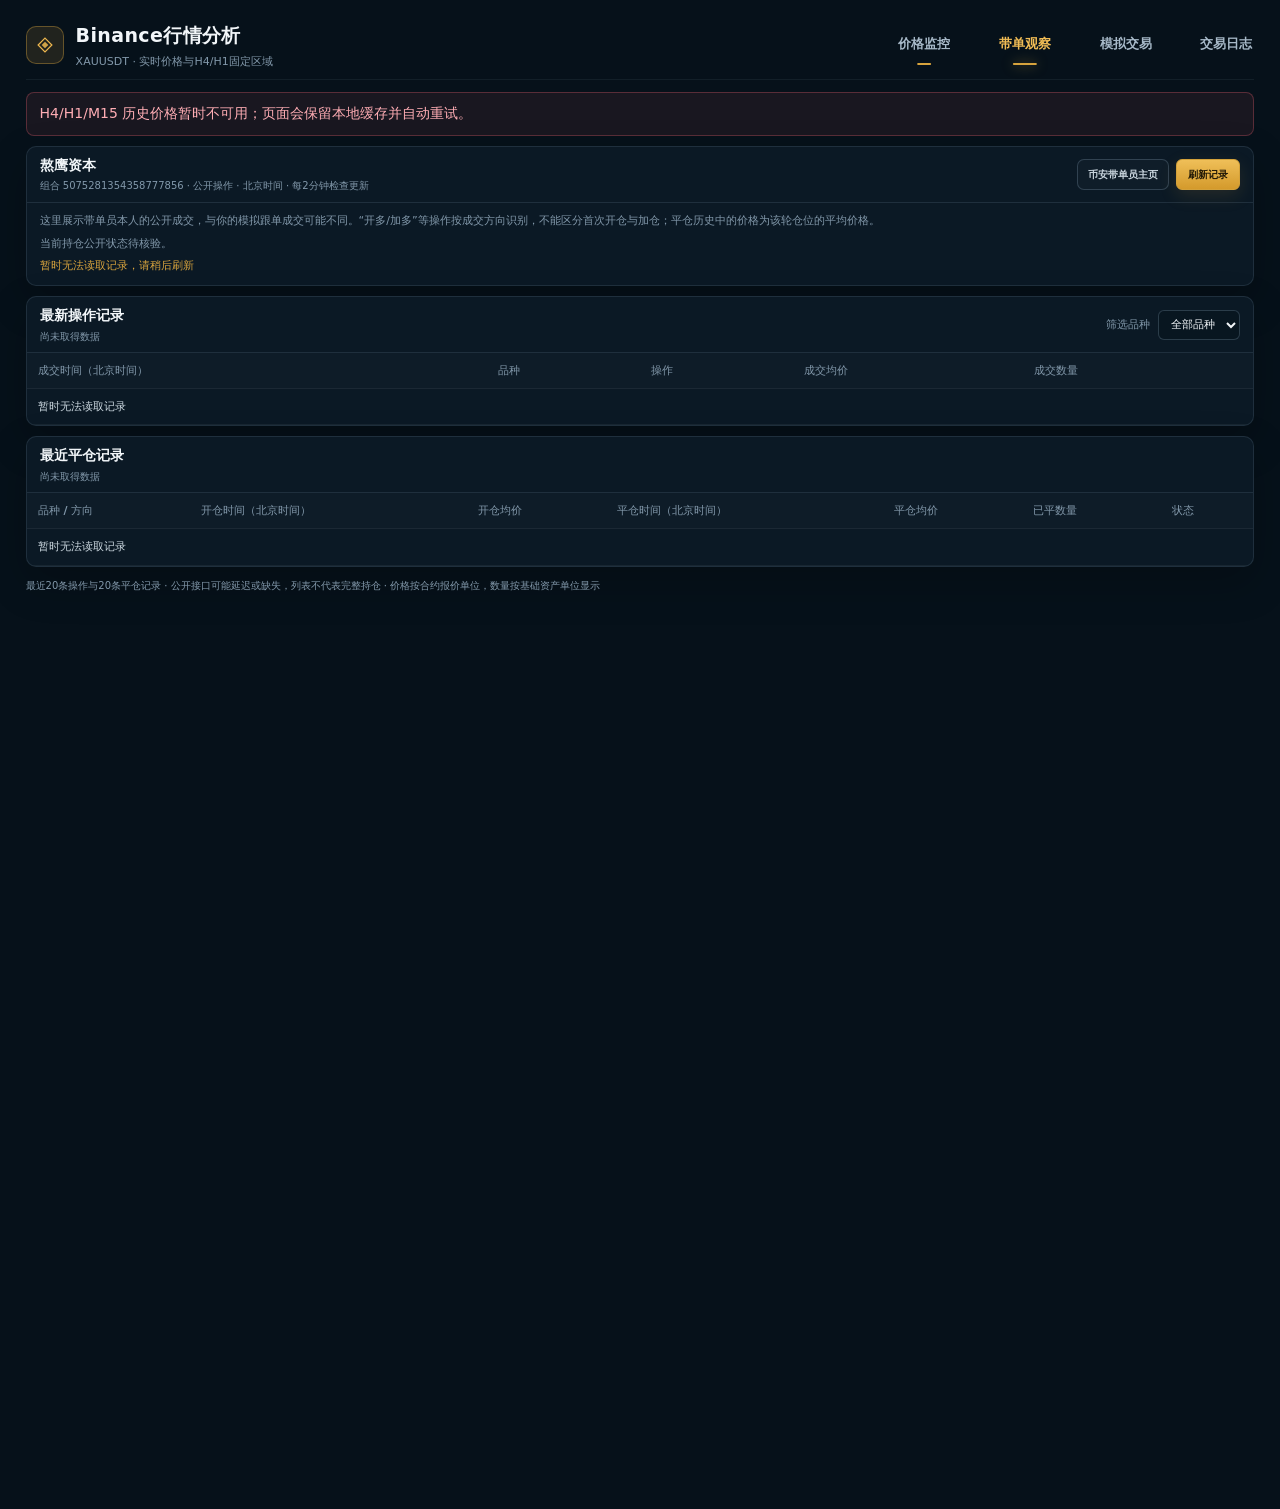
==== commit bbd3d4c4: "Embed lead trader observation in the shared dashboard tabs" ====
--- a/public/copy-trading.html
+++ b/public/copy-trading.html
@@ -1,36 +1,10 @@
-<!DOCTYPE html>
+<!doctype html>
 <html lang="zh-CN">
 <head>
-<meta charset="utf-8">
-<meta name="viewport" content="width=device-width, initial-scale=1">
-<title>币安带单观察 · 最新操作</title>
-<link rel="stylesheet" href="paper-trading.css">
-<link rel="stylesheet" href="copy-trading.css?v=20261126a">
+  <meta charset="utf-8">
+  <meta name="viewport" content="width=device-width, initial-scale=1">
+  <meta http-equiv="refresh" content="0;url=./#copy-trading">
+  <title>带单观察 · Binance行情分析</title>
 </head>
-<body class="app-page page-binance-copy">
-<main class="ui-page-shell">
-  <header class="unified-page-header">
-    <div class="unified-page-header-copy"><h1>币安带单观察</h1><p>带单员公开操作 · 北京时间 · 每2分钟检查更新</p></div>
-    <div class="unified-page-header-actions"><button id="refresh" type="button">刷新记录</button><a href="./">返回行情分析</a></div>
-  </header>
-  <section class="copy-profile" aria-label="带单员信息">
-    <div><span class="eyebrow">正在观察</span><h2 id="trader-name">熬鹰资本</h2><p>组合 5075281354358777856</p></div>
-    <a href="https://www.binance.bh/zh-CN/copy-trading/lead-details/5075281354358777856?timeRange=30D" target="_blank" rel="noopener noreferrer">币安带单员主页</a>
-  </section>
-  <p class="copy-note">这里展示带单员本人的公开成交记录，与你账号中的模拟跟单成交可能不同。“开多/加多”等操作按成交方向识别；不能仅凭这条记录区分首次开仓与加仓。已平仓记录中的价格为该轮仓位的平均价格。</p>
-  <p id="position-visibility" class="copy-note">正在核验当前持仓公开状态…</p>
-  <p id="refresh-state" role="status" aria-live="polite">正在读取最新记录…</p>
-  <section class="copy-panel" aria-labelledby="orders-title">
-    <div class="copy-panel-head"><h2 id="orders-title">最新操作记录</h2><span id="orders-state">正在读取…</span></div>
-    <label class="copy-filter">筛选品种 <select id="symbol-filter"><option value="">全部品种</option></select></label>
-    <div class="copy-table-scroll"><table><thead><tr><th>成交时间（北京时间）</th><th>品种</th><th>操作</th><th>成交均价</th><th>成交数量</th></tr></thead><tbody id="orders-body"><tr><td colspan="5">正在读取…</td></tr></tbody></table></div>
-  </section>
-  <section class="copy-panel" aria-labelledby="positions-title">
-    <div class="copy-panel-head"><h2 id="positions-title">最近平仓记录</h2><span id="positions-state">正在读取…</span></div>
-    <div class="copy-table-scroll"><table><thead><tr><th>品种 / 方向</th><th>开仓时间（北京时间）</th><th>开仓均价</th><th>平仓时间（北京时间）</th><th>平仓均价</th><th>已平数量</th><th>状态</th></tr></thead><tbody id="positions-body"><tr><td colspan="7">正在读取…</td></tr></tbody></table></div>
-  </section>
-  <p class="copy-footnote">每次只读取最近20条操作与20条平仓记录；公开接口可能有延迟或缺失，列表不代表完整持仓。价格按合约报价单位显示，数量按对应基础资产单位显示。</p>
-</main>
-<script src="copy-trading.js?v=20261126a"></script>
-</body>
+<body><a href="./#copy-trading">打开带单观察</a></body>
 </html>
